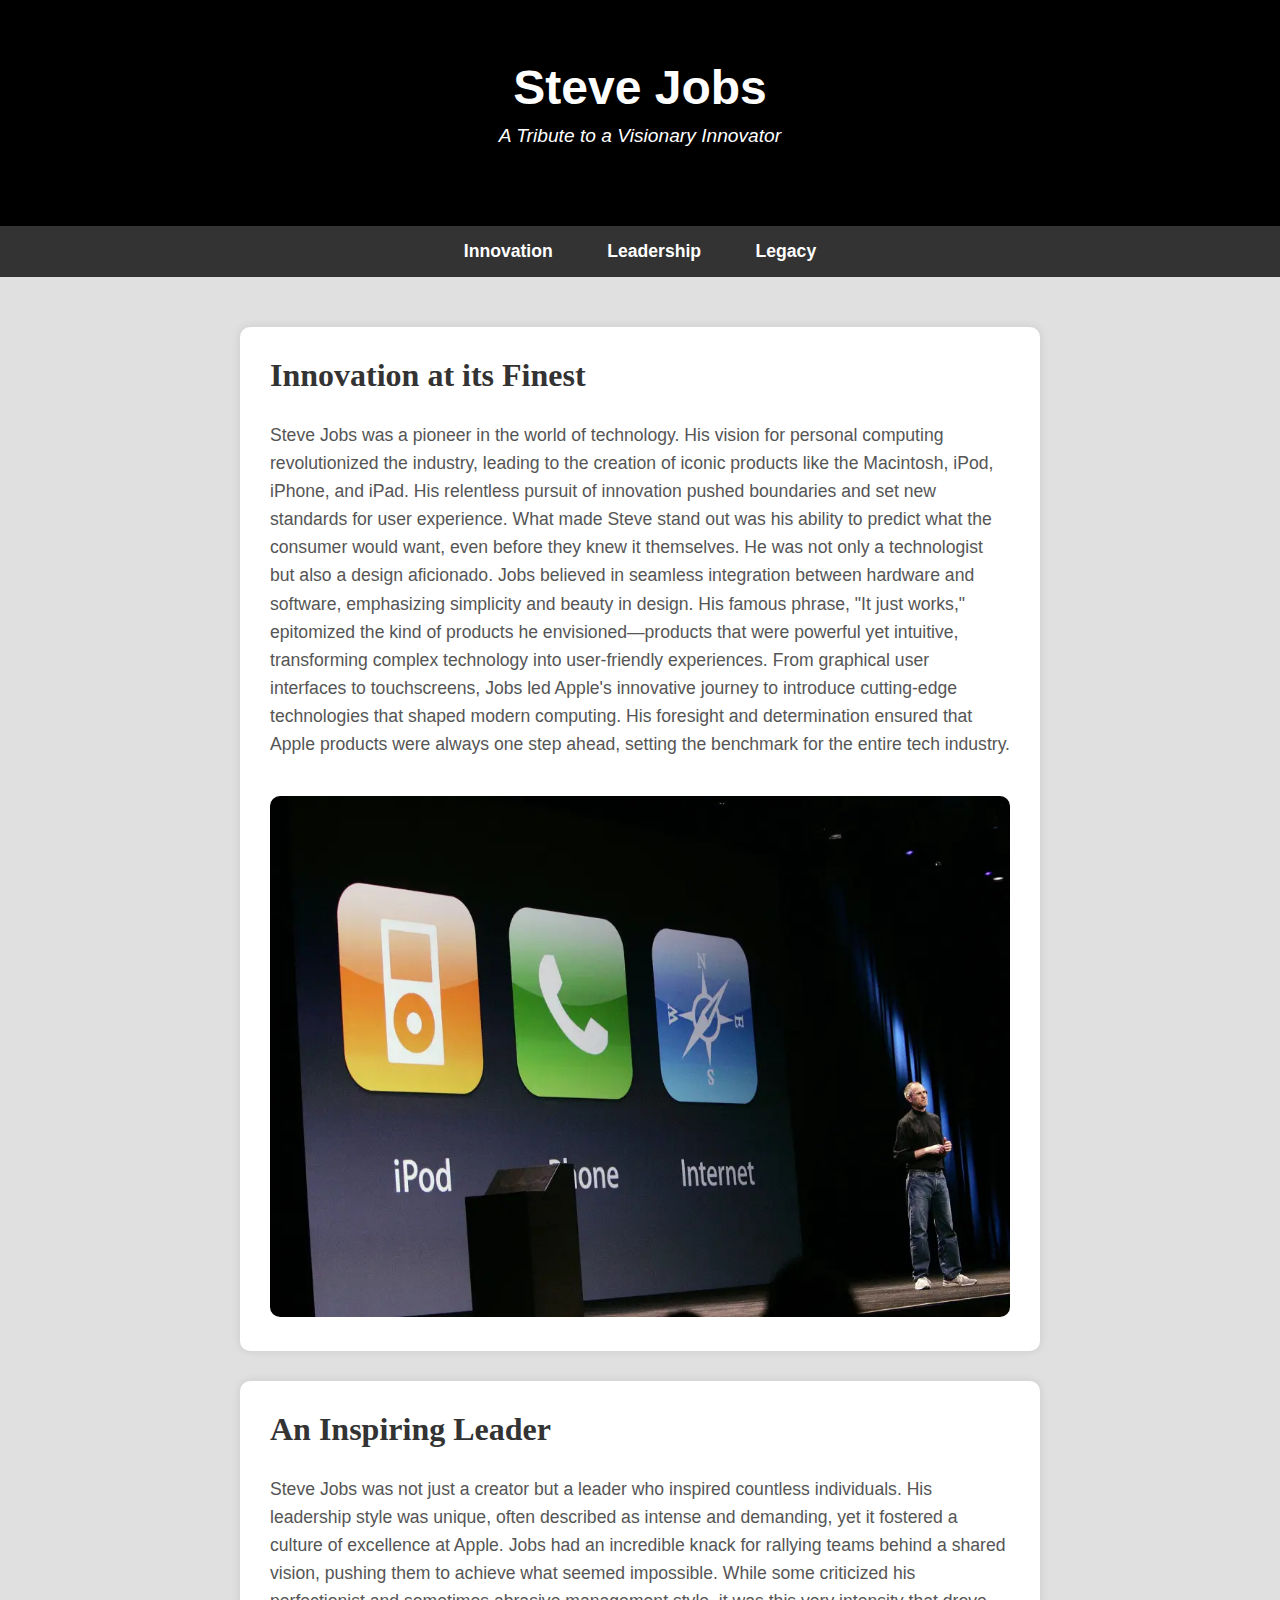
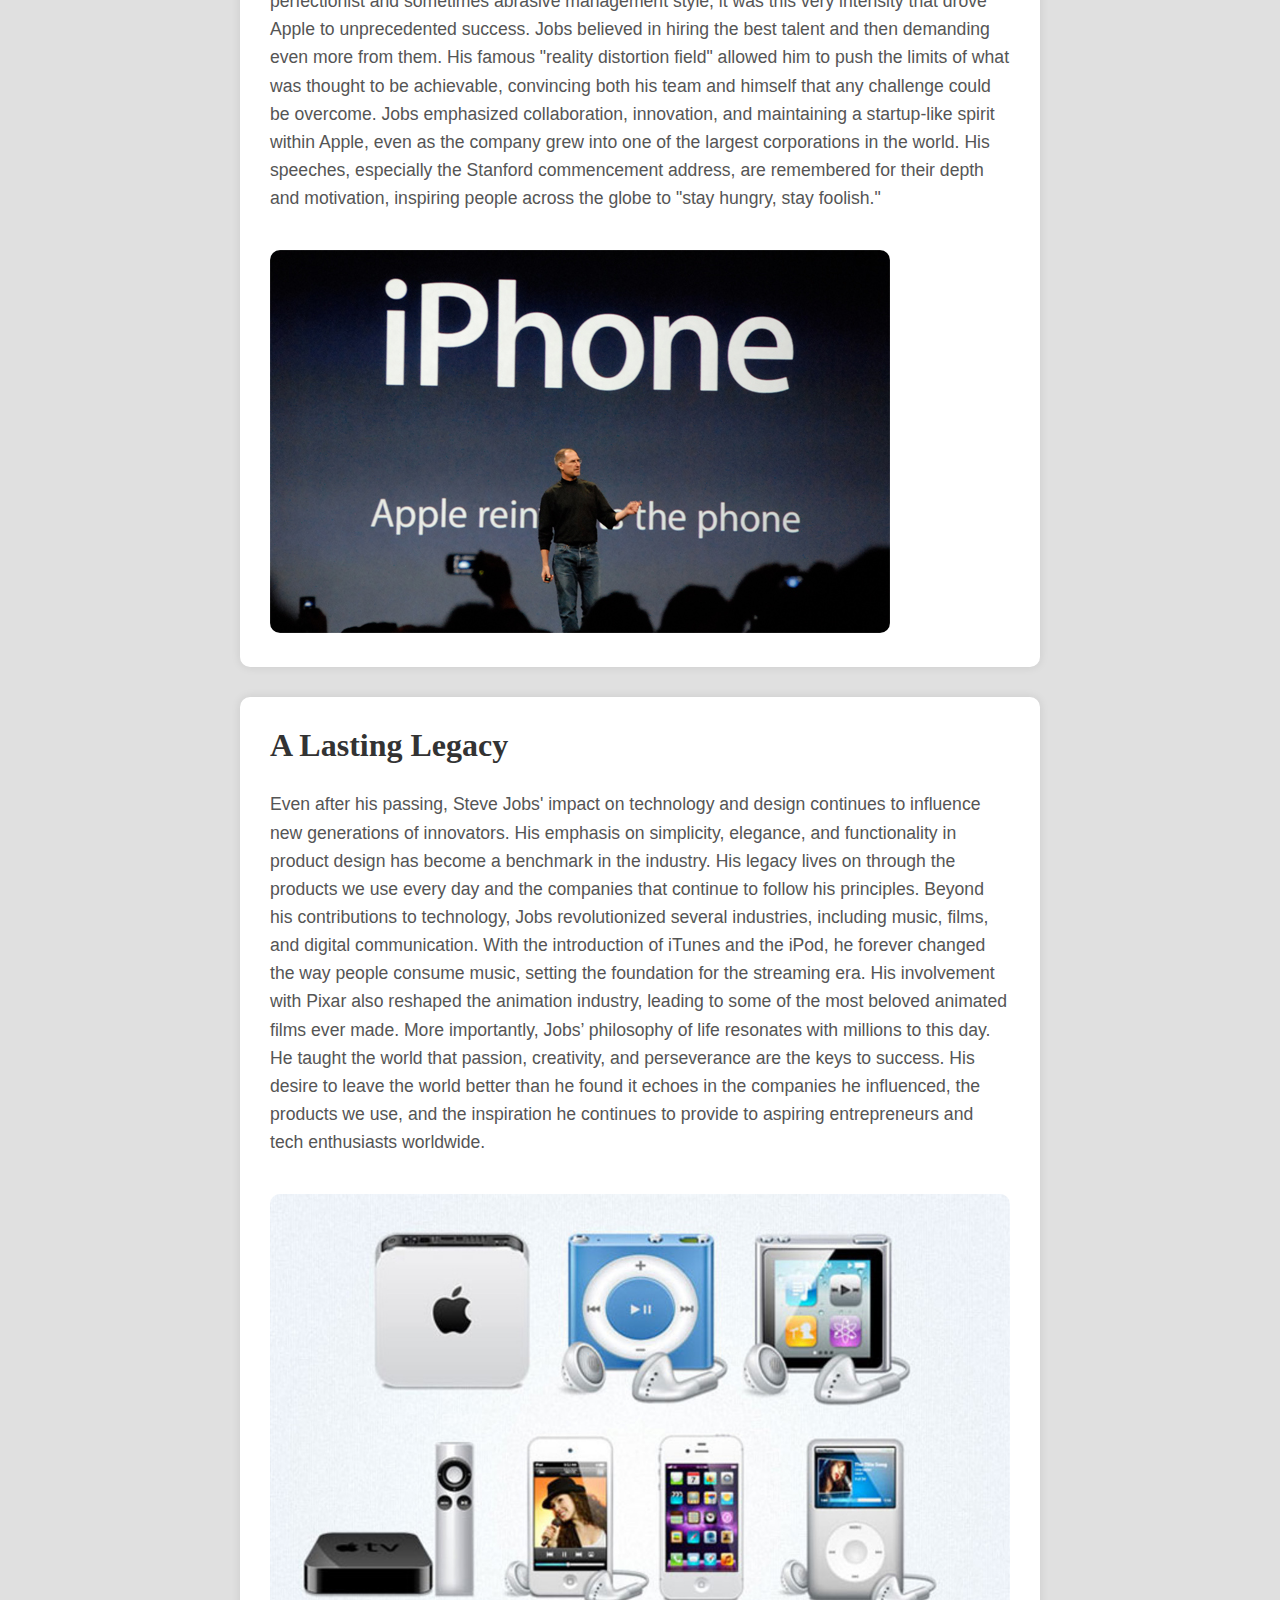
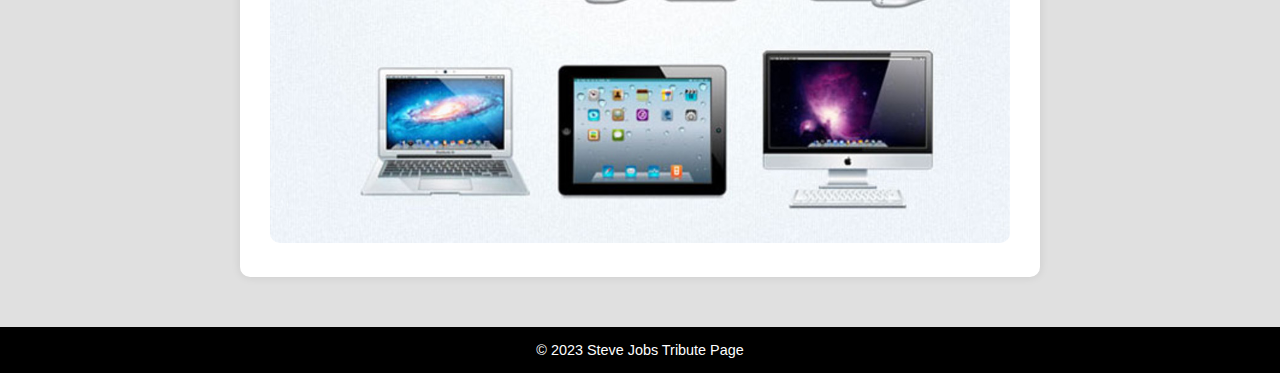
==== Task2/index.html @ 340a151f "Add files via upload" ====
<!DOCTYPE html>
<html lang="en">
<head>
    <meta charset="UTF-8">
    <title>Steve Jobs - A Visionary Leader</title>
    <link rel="stylesheet" href="styles.css">
</head>
<body>
    <header>
        <h1>Steve Jobs</h1>
        <p>A Tribute to a Visionary Innovator</p>
    </header>

    <nav>
        <ul>
            <li><a href="#innovation">Innovation</a></li>
            <li><a href="#leadership">Leadership</a></li>
            <li><a href="#legacy">Legacy</a></li>
        </ul>
    </nav>

    <main>
        <section id="innovation">
            <h2>Innovation at its Finest</h2>
            <p>Steve Jobs was a pioneer in the world of technology. His vision for personal computing revolutionized the industry, leading to the creation of iconic products like the Macintosh, iPod, iPhone, and iPad. His relentless pursuit of innovation pushed boundaries and set new standards for user experience.

                What made Steve stand out was his ability to predict what the consumer would want, even before they knew it themselves. He was not only a technologist but also a design aficionado. Jobs believed in seamless integration between hardware and software, emphasizing simplicity and beauty in design. His famous phrase, "It just works," epitomized the kind of products he envisioned—products that were powerful yet intuitive, transforming complex technology into user-friendly experiences.
                
                From graphical user interfaces to touchscreens, Jobs led Apple's innovative journey to introduce cutting-edge technologies that shaped modern computing. His foresight and determination ensured that Apple products were always one step ahead, setting the benchmark for the entire tech industry.</p>
            <img src="sj1.jpg" alt="Steve Jobs presenting a new product">
        </section>

        <section id="leadership">
            <h2>An Inspiring Leader</h2>
            <p>Steve Jobs was not just a creator but a leader who inspired countless individuals. His leadership style was unique, often described as intense and demanding, yet it fostered a culture of excellence at Apple. Jobs had an incredible knack for rallying teams behind a shared vision, pushing them to achieve what seemed impossible.

                While some criticized his perfectionist and sometimes abrasive management style, it was this very intensity that drove Apple to unprecedented success. Jobs believed in hiring the best talent and then demanding even more from them. His famous "reality distortion field" allowed him to push the limits of what was thought to be achievable, convincing both his team and himself that any challenge could be overcome.
                
                Jobs emphasized collaboration, innovation, and maintaining a startup-like spirit within Apple, even as the company grew into one of the largest corporations in the world. His speeches, especially the Stanford commencement address, are remembered for their depth and motivation, inspiring people across the globe to "stay hungry, stay foolish."</p>
            <img src="sj2.jpg" alt="Steve Jobs speaking at a conference">
        </section>

        <section id="legacy">
            <h2>A Lasting Legacy</h2>
            <p>Even after his passing, Steve Jobs' impact on technology and design continues to influence new generations of innovators. His emphasis on simplicity, elegance, and functionality in product design has become a benchmark in the industry. His legacy lives on through the products we use every day and the companies that continue to follow his principles.

                Beyond his contributions to technology, Jobs revolutionized several industries, including music, films, and digital communication. With the introduction of iTunes and the iPod, he forever changed the way people consume music, setting the foundation for the streaming era. His involvement with Pixar also reshaped the animation industry, leading to some of the most beloved animated films ever made.
                
                More importantly, Jobs’ philosophy of life resonates with millions to this day. He taught the world that passion, creativity, and perseverance are the keys to success. His desire to leave the world better than he found it echoes in the companies he influenced, the products we use, and the inspiration he continues to provide to aspiring entrepreneurs and tech enthusiasts worldwide.</p>
            <img src="sj3.jpg" alt="Apple products inspired by Steve Jobs">
        </section>
    </main>

    <footer>
        <p>&copy; 2023 Steve Jobs Tribute Page</p>
    </footer>
</body>
</html>
---- Task2/styles.css ----
/* General Styles */
body {
    font-family: 'Helvetica Neue', Arial, sans-serif;
    background-color: #e0e0e0;
    margin: 0;
    padding: 0;
}

/* Header Styles */
header {
    background-color: #000;
    color: #fff;
    text-align: center;
    padding: 60px 0;
}

header h1 {
    font-size: 3em;
    margin: 0;
}

header p {
    font-size: 1.2em;
    margin-top: 10px;
    font-style: italic;
}

/* Navigation Styles */
nav {
    background-color: #333;
}

nav ul {
    list-style-type: none;
    margin: 0;
    padding: 15px 0;
    text-align: center;
}

nav ul li {
    display: inline;
    margin: 0 25px;
}

nav ul li a {
    color: #fff;
    text-decoration: none;
    font-weight: bold;
    font-size: 1.1em;
}

nav ul li a:hover {
    text-decoration: underline;
}

/* Main Content Styles */
main {
    padding: 20px;
    max-width: 800px;
    margin: 0 auto;
}

section {
    background-color: #fff;
    margin: 30px 0;
    padding: 30px;
    border-radius: 10px;
    box-shadow: 0 0 10px rgba(0, 0, 0, 0.1);
}

section h2 {
    color: #333;
    font-family: 'Georgia', serif;
    font-size: 2em;
    margin-top: 0;
}

section p {
    line-height: 1.6;
    color: #555;
    font-size: 1.1em;
}

section img {
    max-width: 100%;
    height: auto;
    margin-top: 20px;
    border-radius: 10px;
}

/* Footer Styles */
footer {
    background-color: #000;
    color: #fff;
    text-align: center;
    padding: 15px 0;
}

footer p {
    margin: 0;
    font-size: 0.9em;
}
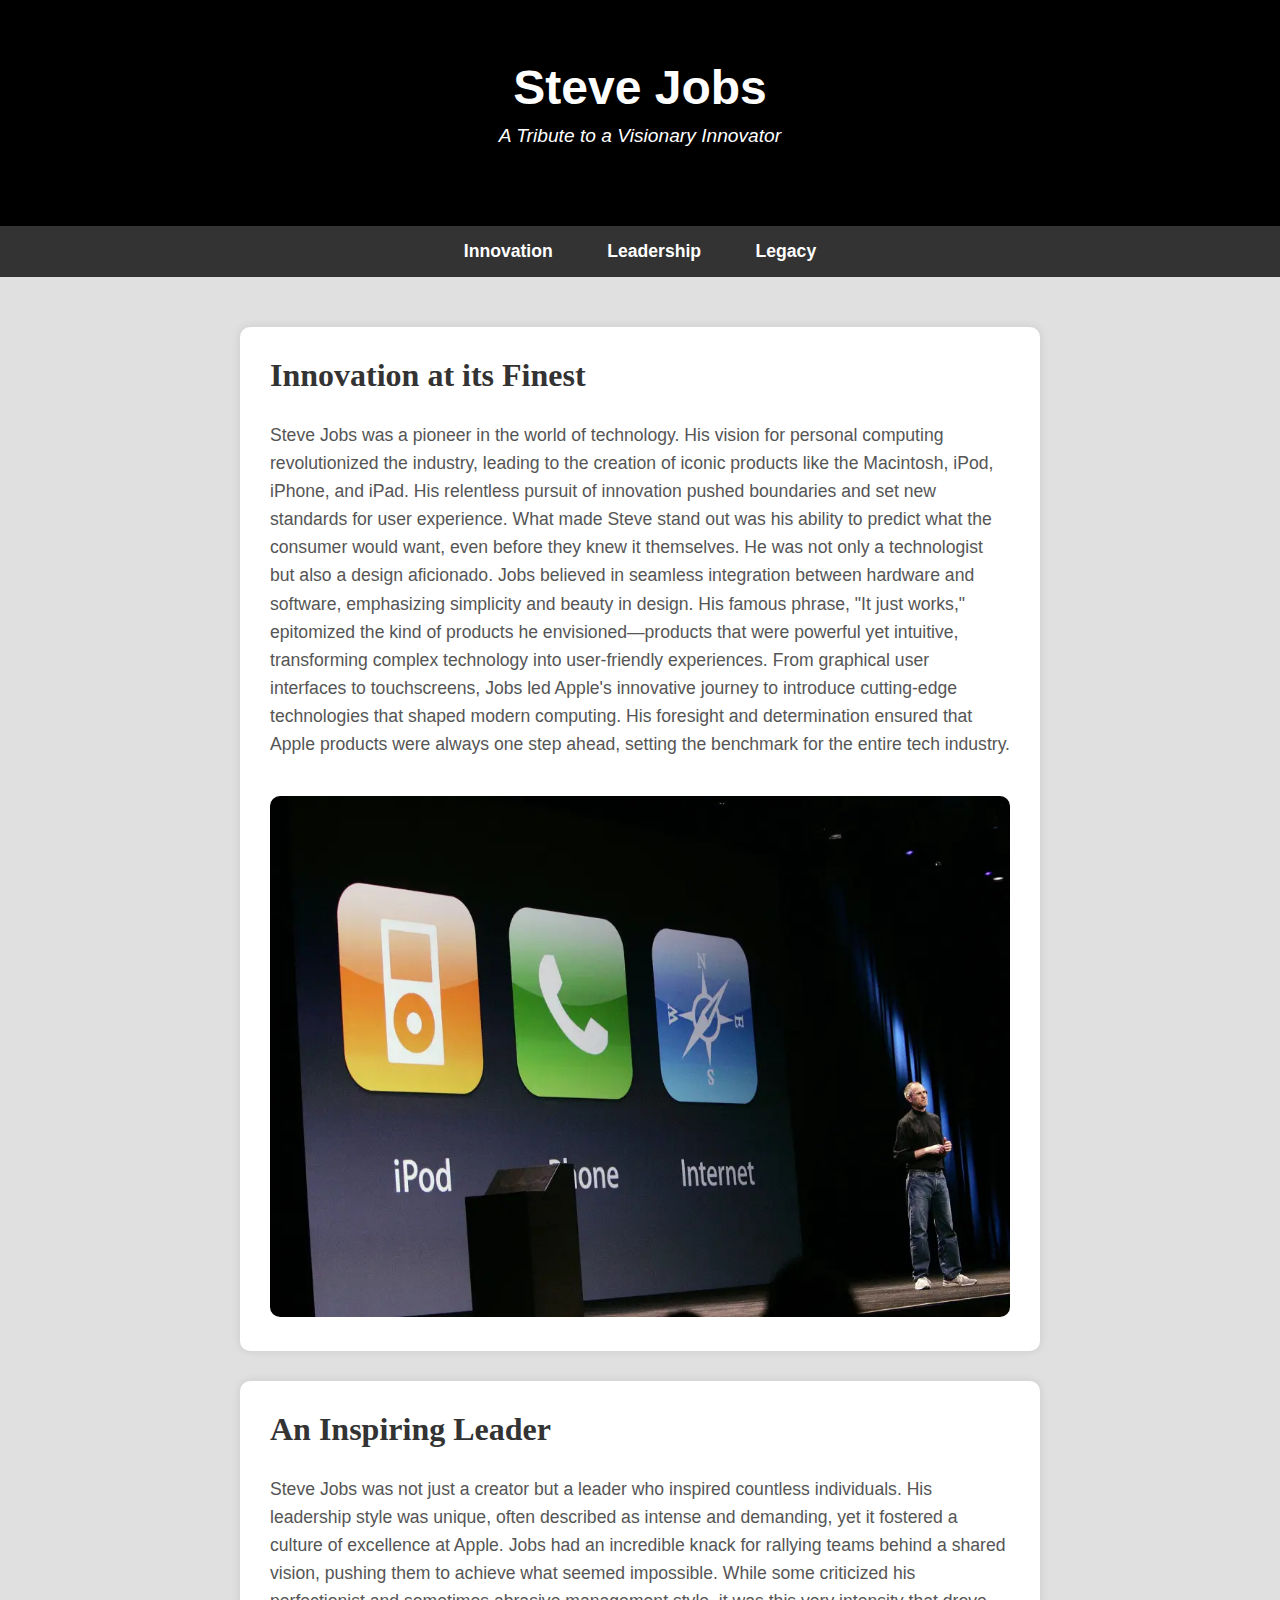
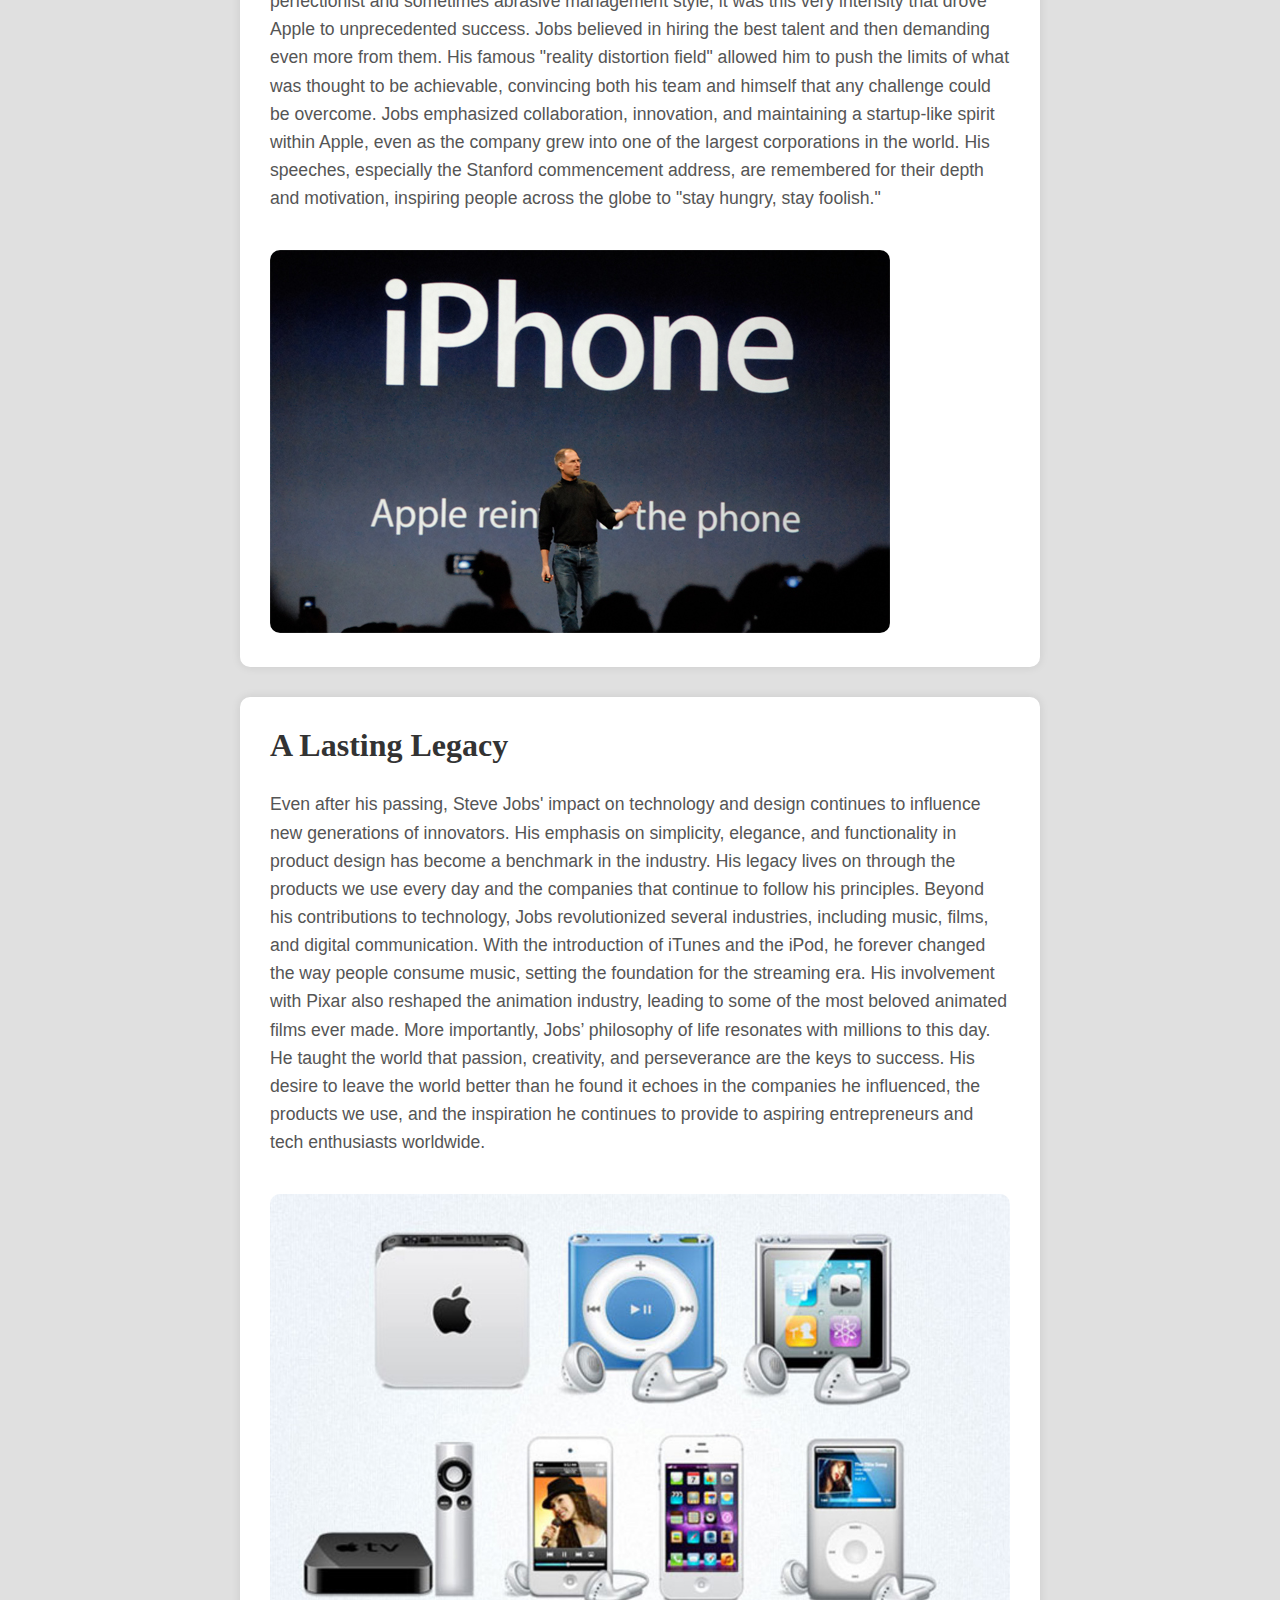
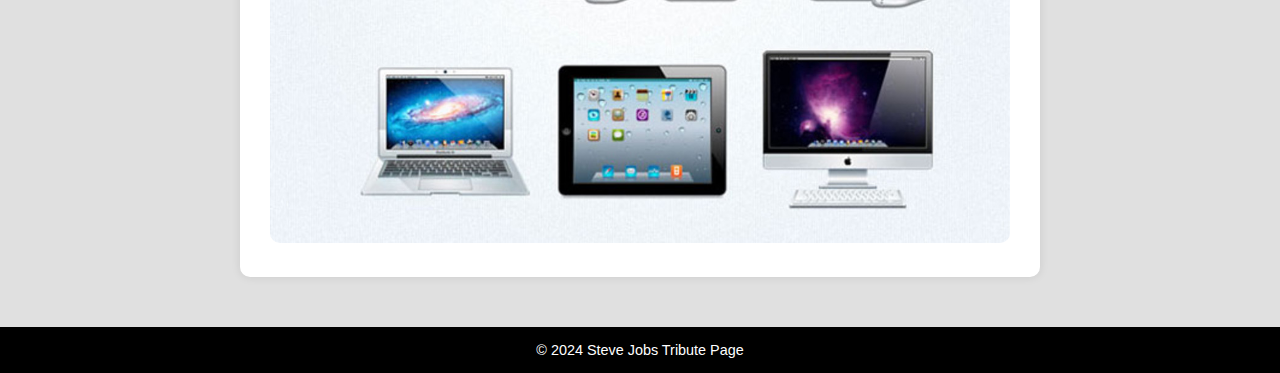
==== commit 8967b960: "Update index.html" ====
--- a/Task2/index.html
+++ b/Task2/index.html
@@ -52,7 +52,7 @@
     </main>
 
     <footer>
-        <p>&copy; 2023 Steve Jobs Tribute Page</p>
+        <p>&copy; 2024 Steve Jobs Tribute Page</p>
     </footer>
 </body>
 </html>
--- a/Task2/styles.css
+++ b/Task2/styles.css
@@ -1,4 +1,3 @@
-/* General Styles */
 body {
     font-family: 'Helvetica Neue', Arial, sans-serif;
     background-color: #e0e0e0;
@@ -6,7 +5,6 @@
     padding: 0;
 }
 
-/* Header Styles */
 header {
     background-color: #000;
     color: #fff;
@@ -24,8 +22,6 @@
     margin-top: 10px;
     font-style: italic;
 }
-
-/* Navigation Styles */
 nav {
     background-color: #333;
 }
@@ -53,7 +49,6 @@
     text-decoration: underline;
 }
 
-/* Main Content Styles */
 main {
     padding: 20px;
     max-width: 800px;
@@ -88,7 +83,6 @@
     border-radius: 10px;
 }
 
-/* Footer Styles */
 footer {
     background-color: #000;
     color: #fff;
